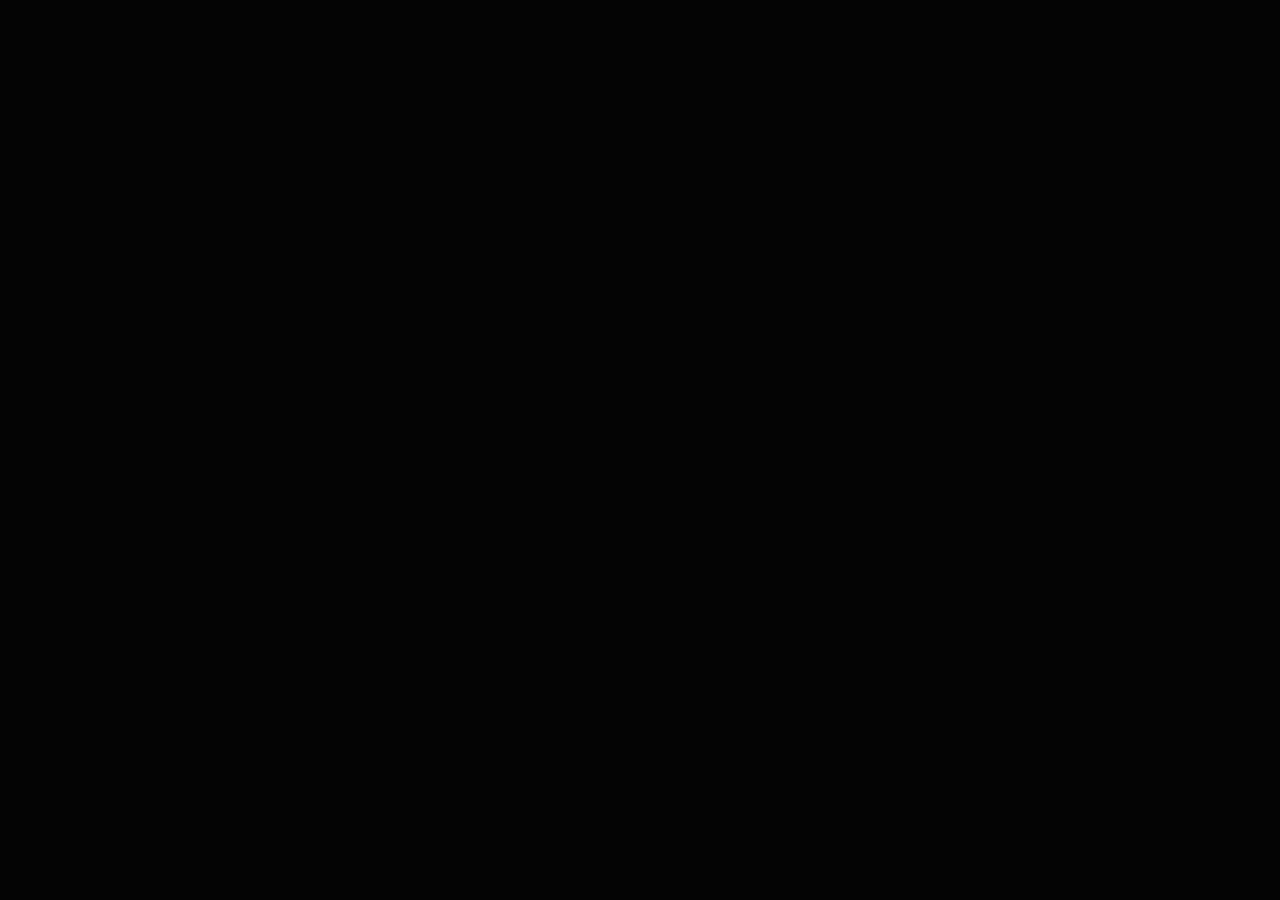
==== about.html @ 9fdb3493 "About" ====
<!DOCTYPE html>
<html lang="ko">
<head>
    <meta charset="UTF-8">
    <title>DNWU | ABOUT</title>
    <link rel="stylesheet" href="style.css">
</head>
<body class="crt">
    <nav class="nav-bar">
        <a href="index.html" class="nav-logo">DNWU.LOGO</a>
        <ul class="nav-links">
            <li><a href="index.html">HOME</a></li>
            <li><a href="about.html" class="active">ABOUT</a></li>
            <li><a href="projects.html">PROJECTS</a></li>
            <li><a href="gallery.html">GALLERY</a></li>
            <li><a href="blog.html">BLOG</a></li>
        </ul>
    </nav>

    <main class="container">
        <h2 class="section-title">ABOUT</h2>
        <div class="glass-card">
            <h3 style="color: var(--ice); margin-bottom: 20px;">dnwu 12</h3>
            <p>웹사이트과 앱들을 만듭니다. 얼불춤이 취미.</p>
            
            <div style="margin-top: 40px;">
                <div class="stat-row">
                    <span>WEB DEVELOPMENT</span>
                    <div style="width: 100%; height: 5px; background: #222; margin: 10px 0;"><div style="width: 90%; height: 100%; background: var(--ice);"></div></div>
                </div>
                <div class="stat-row">
                    <span>BROWSER PLUGINS</span>
                    <div style="width: 100%; height: 5px; background: #222; margin: 10px 0;"><div style="width: 85%; height: 100%; background: var(--fire);"></div></div>
                </div>
            </div>
        </div>
    </main>

    <script src="script.js"></script>
</body>
</html>
---- style.css ----
@import url('https://fonts.googleapis.com/css2?family=Orbitron:wght@400;900&family=Pretendard:wght@300;700&display=swap');

:root {
    --fire: #ff4b2b;
    --ice: #00d2ff;
    --bg: #050505;
    --glass: rgba(255, 255, 255, 0.03);
    --border: rgba(255, 255, 255, 0.1);
}

* { margin: 0; padding: 0; box-sizing: border-box; }
body {
    background-color: var(--bg);
    color: #fff;
    font-family: 'Pretendard', sans-serif;
    overflow-x: hidden;
    line-height: 1.6;
    opacity: 0; /* 페이지 전환 애니메이션용 */
    transition: opacity 0.5s ease;
}

body.loaded { opacity: 1; }

/* --- CRT & Noise --- */
.crt::before {
    content: " "; display: block; position: fixed; top: 0; left: 0; bottom: 0; right: 0;
    background: linear-gradient(rgba(18, 16, 16, 0) 50%, rgba(0, 0, 0, 0.1) 50%), linear-gradient(90deg, rgba(255, 0, 0, 0.02), rgba(0, 255, 0, 0.01), rgba(0, 0, 255, 0.02));
    z-index: 9999; pointer-events: none; background-size: 100% 3px, 3px 100%;
}

/* --- Shared Navigation --- */
.nav-bar {
    position: fixed; top: 0; width: 100%; z-index: 1000;
    background: rgba(5, 5, 5, 0.8); backdrop-filter: blur(10px);
    border-bottom: 1px solid var(--border); padding: 15px 50px;
    display: flex; justify-content: space-between; align-items: center;
}
.nav-logo { font-family: 'Orbitron', sans-serif; font-weight: 900; color: var(--ice); text-decoration: none; font-size: 1.2rem; }
.nav-links { display: flex; list-style: none; gap: 30px; }
.nav-links a { text-decoration: none; color: #888; font-size: 0.9rem; font-weight: 700; transition: 0.3s; }
.nav-links a:hover, .nav-links a.active { color: #fff; text-shadow: 0 0 10px #fff; }

/* --- Common Components --- */
.container { max-width: 1000px; margin: 120px auto; padding: 0 20px; }
.glass-card {
    background: var(--glass); border: 1px solid var(--border);
    border-radius: 20px; padding: 40px; backdrop-filter: blur(10px);
}
.section-title { font-family: 'Orbitron', sans-serif; font-size: 2rem; margin-bottom: 40px; border-left: 4px solid var(--fire); padding-left: 20px; }

/* --- ADOFAI Orbit Animation (Used in Index) --- */
.orbit-wrap { position: relative; width: 300px; height: 300px; }
.planet { position: absolute; width: 40px; height: 40px; border-radius: 50%; top: 50%; left: 50%; margin: -20px; }
.fire-p { background: var(--fire); box-shadow: 0 0 30px var(--fire); animation: orbit 3s infinite linear; }
.ice-p { background: var(--ice); box-shadow: 0 0 30px var(--ice); animation: orbit 3s infinite linear reverse; animation-delay: -1.5s; }

@keyframes orbit {
    from { transform: rotate(0deg) translateX(130px) rotate(0deg); }
    to { transform: rotate(360deg) translateX(130px) rotate(-360deg); }
}
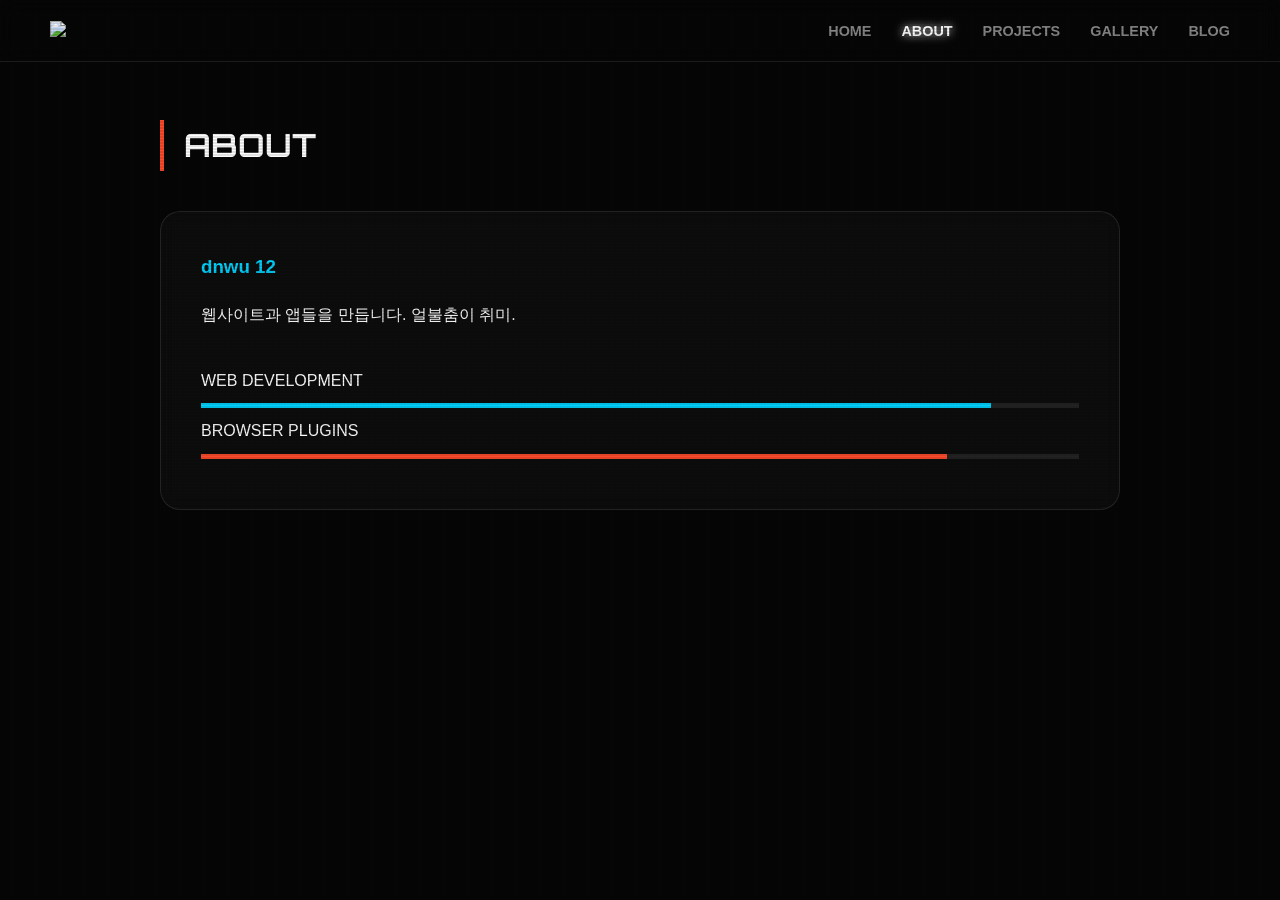
==== commit d39386ef: "Replace logo text with image in navigation bar" ====
--- a/about.html
+++ b/about.html
@@ -7,7 +7,7 @@
 </head>
 <body class="crt">
     <nav class="nav-bar">
-        <a href="index.html" class="nav-logo">DNWU.LOGO</a>
+        <a href="index.html" class="nav-logo"><img src="home.jpeg"></a>
         <ul class="nav-links">
             <li><a href="index.html">HOME</a></li>
             <li><a href="about.html" class="active">ABOUT</a></li>
